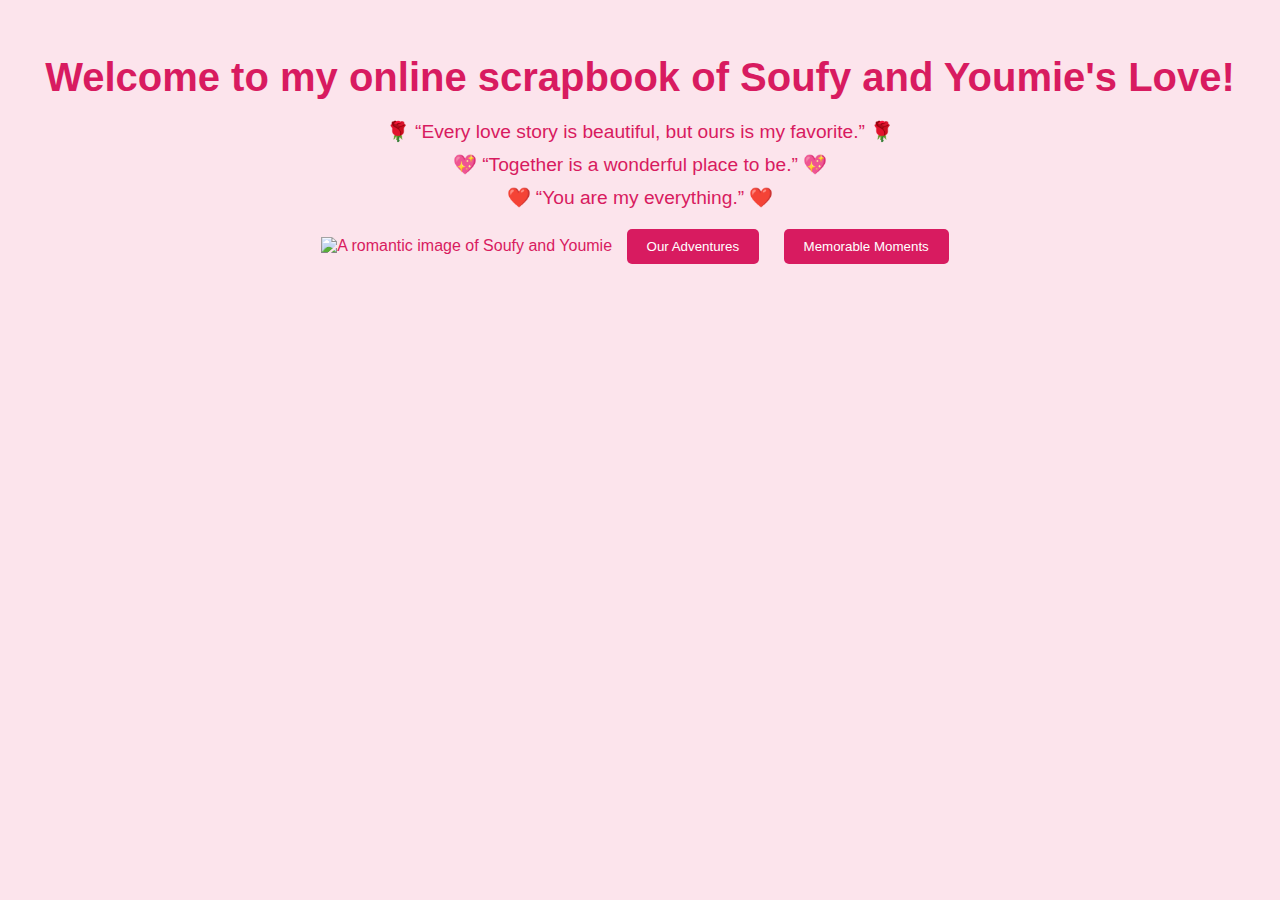
==== index.html @ 52926483 "Update index.html" ====
<!DOCTYPE html>
<html lang="en">
<head>
    <meta charset="UTF-8">
    <meta name="viewport" content="width=device-width, initial-scale=1.0">
    <title>Welcome to my online scrapbook of Soufy and Youmie's Love!</title>
    <link rel="stylesheet" href="styles.css">
</head>
<body>
    <h1>Welcome to my online scrapbook of Soufy and Youmie's Love!</h1>
    <p>🌹 “Every love story is beautiful, but ours is my favorite.” 🌹</p>
    <p>💖 “Together is a wonderful place to be.” 💖</p>
    <p>❤️ “You are my everything.” ❤️</p>
    <img src="love.jpg" alt="A romantic image of Soufy and Youmie" style="width:300px;height:auto;">
    <button onclick="navigateTo('page2.html')">Our Adventures</button>
    <button onclick="navigateTo('page3.html')">Memorable Moments</button>

    <script>
        function navigateTo(page) {
            window.location.href = page;
        }
    </script>
</body>
</html>
---- styles.css ----
body {
    font-family: 'Arial', sans-serif;
    text-align: center;
    padding: 20px;
    background-color: #fce4ec;
    color: #d81b60;
}

h1 {
    font-size: 2.5em;
    margin-bottom: 20px;
}

p {
    font-size: 1.2em;
    margin: 10px 0;
}

button {
    margin: 10px;
    padding: 10px 20px;
    background-color: #d81b60;
    color: white;
    border: none;
    border-radius: 5px;
    cursor: pointer;
}

button:hover {
    background-color: #c2185b;
}
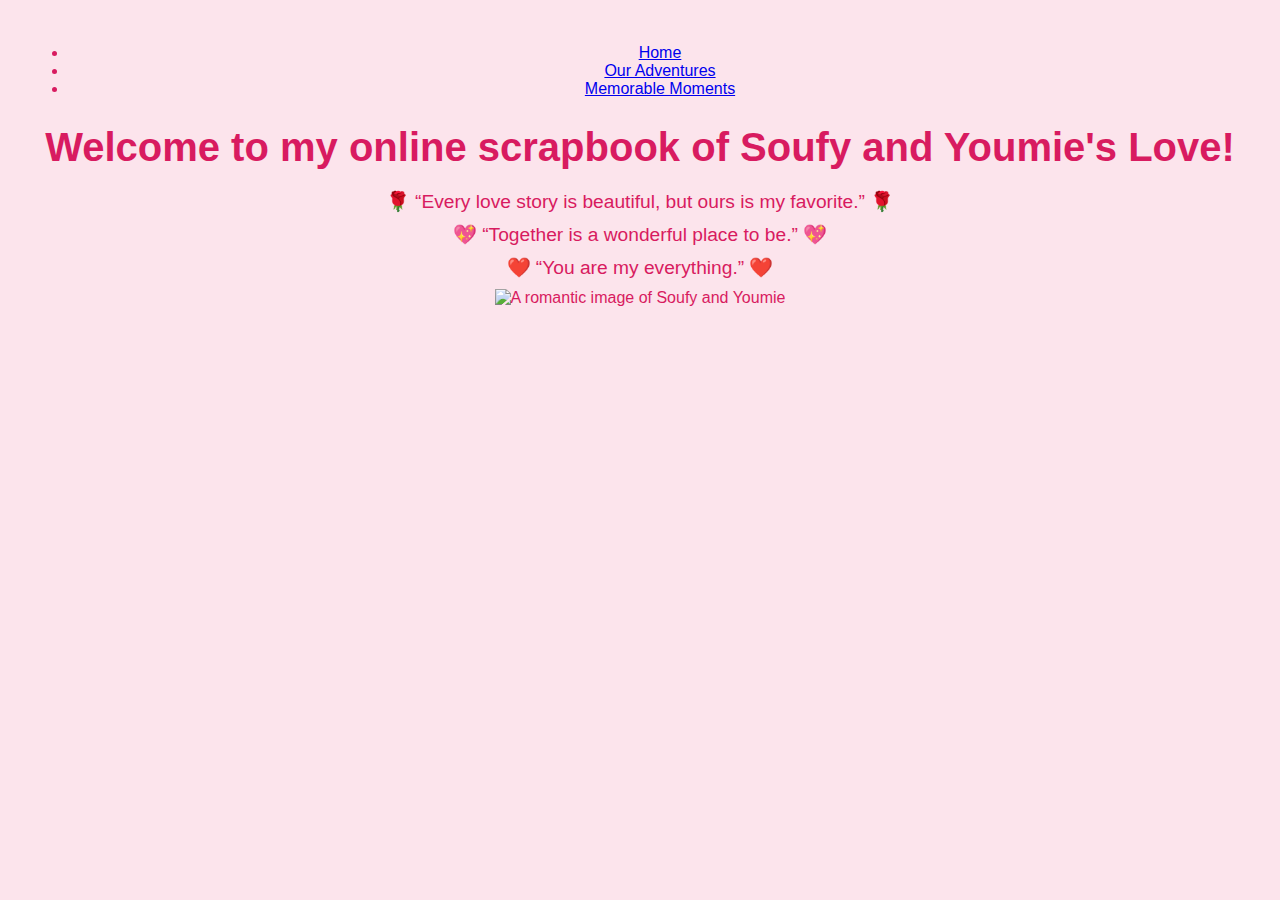
==== commit 0a6d2930: "Update index.html" ====
--- a/index.html
+++ b/index.html
@@ -7,18 +7,22 @@
     <link rel="stylesheet" href="styles.css">
 </head>
 <body>
-    <h1>Welcome to my online scrapbook of Soufy and Youmie's Love!</h1>
-    <p>🌹 “Every love story is beautiful, but ours is my favorite.” 🌹</p>
-    <p>💖 “Together is a wonderful place to be.” 💖</p>
-    <p>❤️ “You are my everything.” ❤️</p>
-    <img src="love.jpg" alt="A romantic image of Soufy and Youmie" style="width:300px;height:auto;">
-    <button onclick="navigateTo('page2.html')">Our Adventures</button>
-    <button onclick="navigateTo('page3.html')">Memorable Moments</button>
-
-    <script>
-        function navigateTo(page) {
-            window.location.href = page;
-        }
-    </script>
+    <div class="container">
+        <nav class="sidebar">
+            <ul>
+                <li><a href="index.html">Home</a></li>
+                <li><a href="page2.html">Our Adventures</a></li>
+                <li><a href="page3.html">Memorable Moments</a></li>
+            </ul>
+        </nav>
+        <main class="content">
+            <h1>Welcome to my online scrapbook of Soufy and Youmie's Love!</h1>
+            <p>🌹 “Every love story is beautiful, but ours is my favorite.” 🌹</p>
+            <p>💖 “Together is a wonderful place to be.” 💖</p>
+            <p>❤️ “You are my everything.” ❤️</p>
+            <img src="love.jpg" alt="A romantic image of Soufy and Youmie" style="width:300px;height:auto;">
+        </main>
+    </div>
+    <script src="scripts.js"></script>
 </body>
 </html>
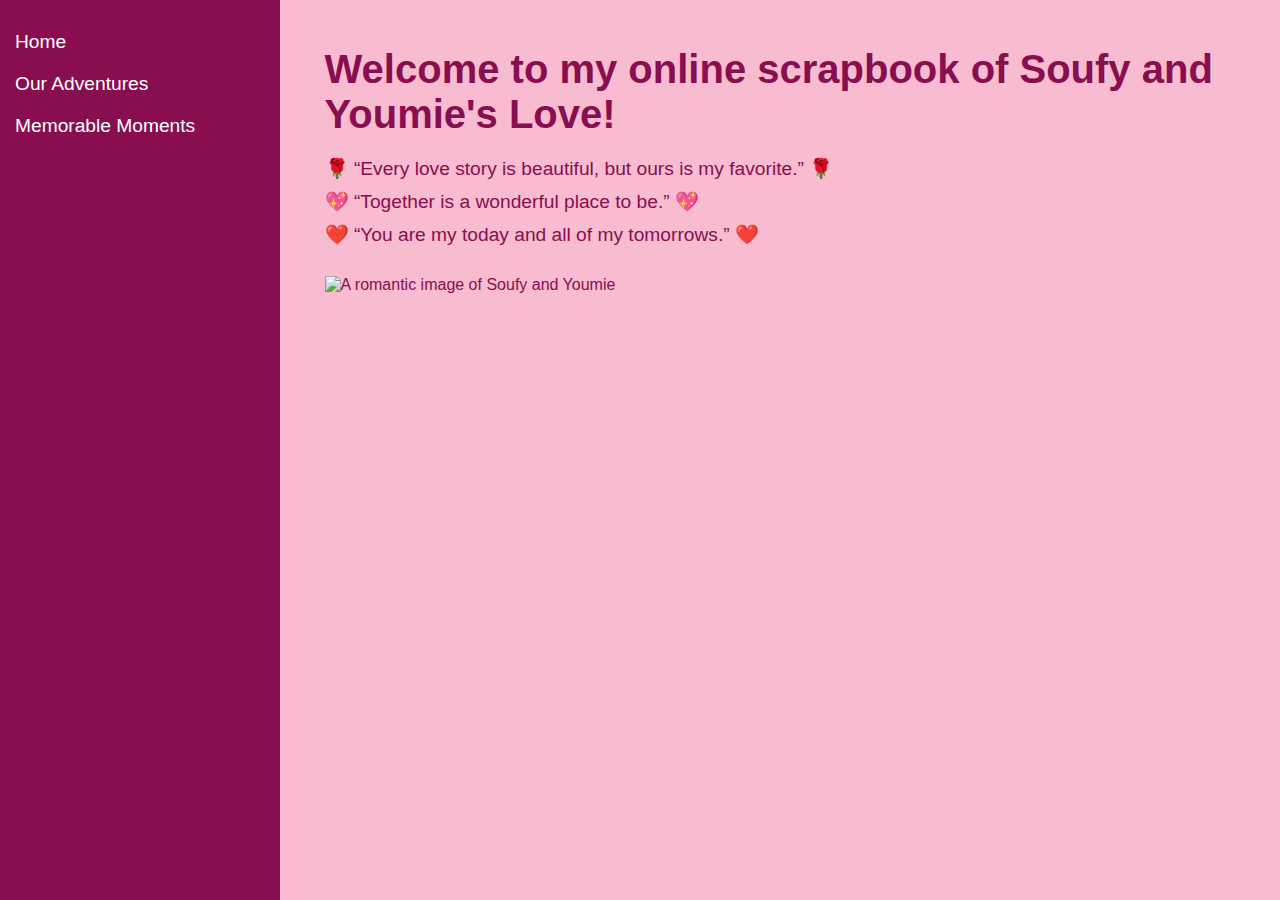
==== commit b3a0dce7: "Update index.html" ====
--- a/index.html
+++ b/index.html
@@ -8,7 +8,8 @@
 </head>
 <body>
     <div class="container">
-        <nav class="sidebar">
+        <button class="toggle-btn" onclick="toggleSidebar()">☰ Menu</button>
+        <nav id="sidebar" class="sidebar">
             <ul>
                 <li><a href="index.html">Home</a></li>
                 <li><a href="page2.html">Our Adventures</a></li>
@@ -19,7 +20,7 @@
             <h1>Welcome to my online scrapbook of Soufy and Youmie's Love!</h1>
             <p>🌹 “Every love story is beautiful, but ours is my favorite.” 🌹</p>
             <p>💖 “Together is a wonderful place to be.” 💖</p>
-            <p>❤️ “You are my everything.” ❤️</p>
+            <p>❤️ “You are my today and all of my tomorrows.” ❤️</p>
             <img src="love.jpg" alt="A romantic image of Soufy and Youmie" style="width:300px;height:auto;">
         </main>
     </div>
--- a/styles.css
+++ b/styles.css
@@ -1,9 +1,47 @@
 body {
     font-family: 'Arial', sans-serif;
-    text-align: center;
+    margin: 0;
+    padding: 0;
+    background-color: #f8bbd0;
+    color: #880e4f;
+}
+
+.container {
+    display: flex;
+}
+
+.sidebar {
+    width: 250px;
+    background-color: #880e4f;
+    padding: 15px;
+    color: white;
+    height: 100vh;
+    position: fixed;
+}
+
+.sidebar ul {
+    list-style-type: none;
+    padding: 0;
+}
+
+.sidebar ul li {
+    margin-bottom: 20px;
+}
+
+.sidebar ul li a {
+    text-decoration: none;
+    color: white;
+    font-size: 1.2em;
+}
+
+.sidebar ul li a:hover {
+    text-decoration: underline;
+}
+
+.content {
+    margin-left: 250px;
     padding: 20px;
-    background-color: #fce4ec;
-    color: #d81b60;
+    flex-grow: 1;
 }
 
 h1 {
@@ -16,16 +54,6 @@
     margin: 10px 0;
 }
 
-button {
-    margin: 10px;
-    padding: 10px 20px;
-    background-color: #d81b60;
-    color: white;
-    border: none;
-    border-radius: 5px;
-    cursor: pointer;
+img {
+    margin: 20px 0;
 }
-
-button:hover {
-    background-color: #c2185b;
-}
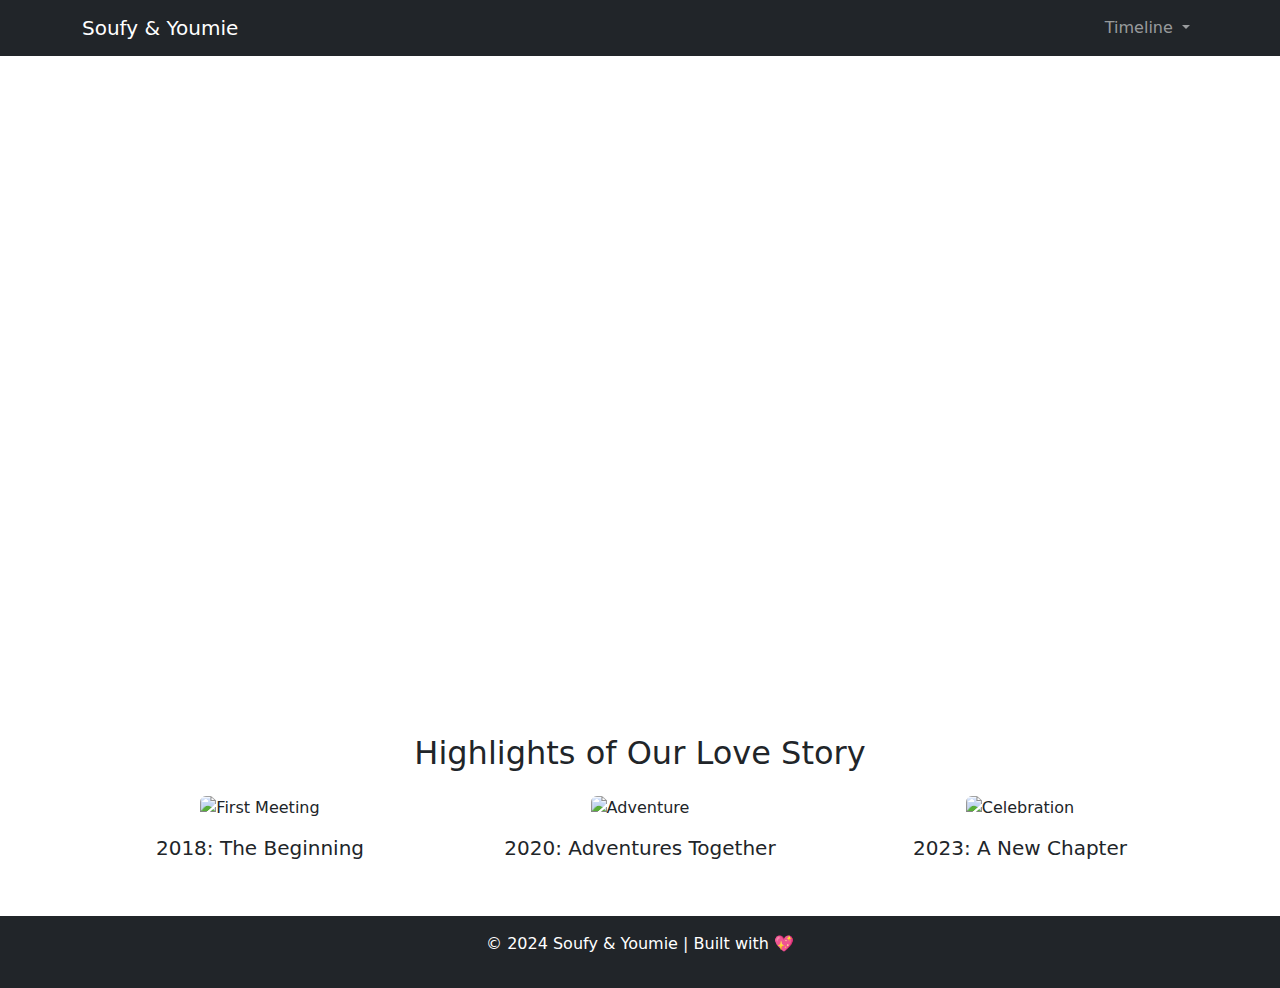
==== commit 82a58d2e: "Update index.html" ====
--- a/index.html
+++ b/index.html
@@ -3,27 +3,71 @@
 <head>
     <meta charset="UTF-8">
     <meta name="viewport" content="width=device-width, initial-scale=1.0">
-    <title>Welcome to my online scrapbook of Soufy and Youmie's Love!</title>
-    <link rel="stylesheet" href="styles.css">
+    <title>Soufy & Youmie: A Timeless Love Story</title>
+    <link href="https://cdn.jsdelivr.net/npm/bootstrap@5.3.0-alpha3/dist/css/bootstrap.min.css" rel="stylesheet">
+    <link rel="stylesheet" href="assets/css/styles.css">
 </head>
 <body>
-    <div class="container">
-        <button class="toggle-btn" onclick="toggleSidebar()">☰ Menu</button>
-        <nav id="sidebar" class="sidebar">
-            <ul>
-                <li><a href="index.html">Home</a></li>
-                <li><a href="page2.html">Our Adventures</a></li>
-                <li><a href="page3.html">Memorable Moments</a></li>
-            </ul>
-        </nav>
-        <main class="content">
-            <h1>Welcome to my online scrapbook of Soufy and Youmie's Love!</h1>
-            <p>🌹 “Every love story is beautiful, but ours is my favorite.” 🌹</p>
-            <p>💖 “Together is a wonderful place to be.” 💖</p>
-            <p>❤️ “You are my today and all of my tomorrows.” ❤️</p>
-            <img src="love.jpg" alt="A romantic image of Soufy and Youmie" style="width:300px;height:auto;">
-        </main>
-    </div>
-    <script src="scripts.js"></script>
+    <!-- Navigation -->
+    <nav class="navbar navbar-expand-lg navbar-dark bg-dark">
+        <div class="container">
+            <a class="navbar-brand" href="index.html">Soufy & Youmie</a>
+            <button class="navbar-toggler" type="button" data-bs-toggle="collapse" data-bs-target="#navbarNav" aria-controls="navbarNav" aria-expanded="false" aria-label="Toggle navigation">
+                <span class="navbar-toggler-icon"></span>
+            </button>
+            <div class="collapse navbar-collapse" id="navbarNav">
+                <ul class="navbar-nav ms-auto">
+                    <li class="nav-item dropdown">
+                        <a class="nav-link dropdown-toggle" href="#" id="yearsDropdown" role="button" data-bs-toggle="dropdown" aria-expanded="false">
+                            Timeline
+                        </a>
+                        <ul class="dropdown-menu" aria-labelledby="yearsDropdown">
+                            <li><a class="dropdown-item" href="pages/2018.html">2018</a></li>
+                            <li><a class="dropdown-item" href="pages/2019.html">2019</a></li>
+                            <li><a class="dropdown-item" href="pages/2020.html">2020</a></li>
+                            <li><a class="dropdown-item" href="pages/2021.html">2021</a></li>
+                            <li><a class="dropdown-item" href="pages/2022.html">2022</a></li>
+                            <li><a class="dropdown-item" href="pages/2023.html">2023</a></li>
+                            <li><a class="dropdown-item" href="pages/2024.html">2024</a></li>
+                        </ul>
+                    </li>
+                </ul>
+            </div>
+        </div>
+    </nav>
+
+    <!-- Hero Section -->
+    <header class="hero text-white text-center d-flex align-items-center justify-content-center" style="background: url('assets/images/hero.jpg') center/cover; height: 70vh;">
+        <h1 class="display-4 fw-bold">A Journey of Love</h1>
+    </header>
+
+    <!-- Highlights Section -->
+    <section class="py-5 text-center">
+        <div class="container">
+            <h2 class="mb-4">Highlights of Our Love Story</h2>
+            <div class="row">
+                <div class="col-lg-4">
+                    <img src="assets/images/highlight1.jpg" class="img-fluid rounded mb-3" alt="First Meeting">
+                    <h5>2018: The Beginning</h5>
+                </div>
+                <div class="col-lg-4">
+                    <img src="assets/images/highlight2.jpg" class="img-fluid rounded mb-3" alt="Adventure">
+                    <h5>2020: Adventures Together</h5>
+                </div>
+                <div class="col-lg-4">
+                    <img src="assets/images/highlight3.jpg" class="img-fluid rounded mb-3" alt="Celebration">
+                    <h5>2023: A New Chapter</h5>
+                </div>
+            </div>
+        </div>
+    </section>
+
+    <!-- Footer -->
+    <footer class="bg-dark text-white text-center py-3">
+        <p>&copy; 2024 Soufy & Youmie | Built with 💖</p>
+    </footer>
+
+    <script src="https://cdn.jsdelivr.net/npm/bootstrap@5.3.0-alpha3/dist/js/bootstrap.bundle.min.js"></script>
+    <script src="assets/js/scripts.js"></script>
 </body>
 </html>
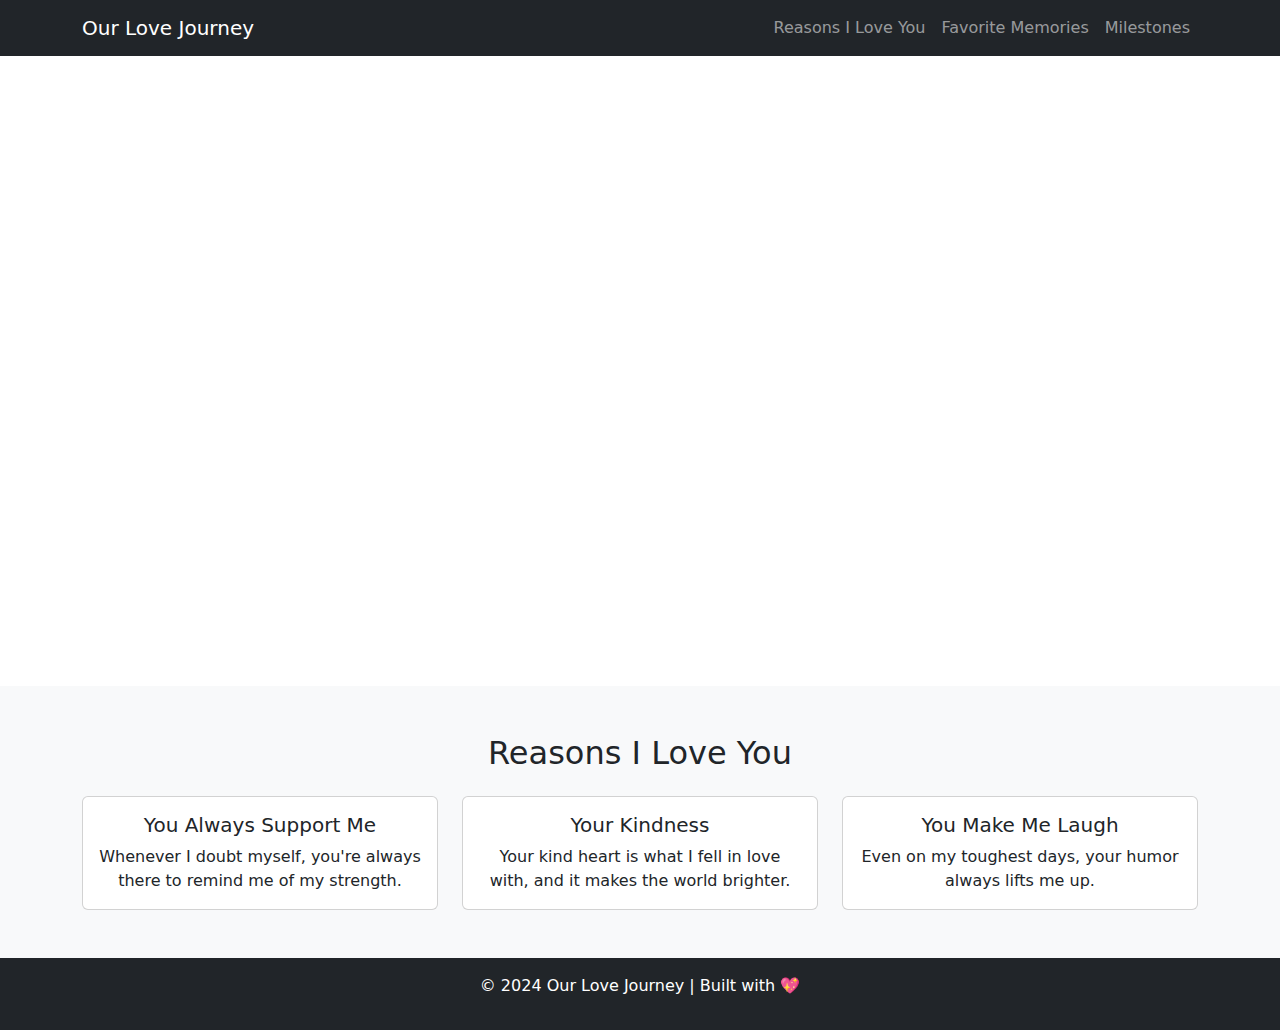
==== commit 28e295b3: "Update index.html" ====
--- a/index.html
+++ b/index.html
@@ -3,7 +3,7 @@
 <head>
     <meta charset="UTF-8">
     <meta name="viewport" content="width=device-width, initial-scale=1.0">
-    <title>Soufy & Youmie: A Timeless Love Story</title>
+    <title>Our Love Journey</title>
     <link href="https://cdn.jsdelivr.net/npm/bootstrap@5.3.0-alpha3/dist/css/bootstrap.min.css" rel="stylesheet">
     <link rel="stylesheet" href="assets/css/styles.css">
 </head>
@@ -11,26 +11,15 @@
     <!-- Navigation -->
     <nav class="navbar navbar-expand-lg navbar-dark bg-dark">
         <div class="container">
-            <a class="navbar-brand" href="index.html">Soufy & Youmie</a>
+            <a class="navbar-brand" href="index.html">Our Love Journey</a>
             <button class="navbar-toggler" type="button" data-bs-toggle="collapse" data-bs-target="#navbarNav" aria-controls="navbarNav" aria-expanded="false" aria-label="Toggle navigation">
                 <span class="navbar-toggler-icon"></span>
             </button>
             <div class="collapse navbar-collapse" id="navbarNav">
                 <ul class="navbar-nav ms-auto">
-                    <li class="nav-item dropdown">
-                        <a class="nav-link dropdown-toggle" href="#" id="yearsDropdown" role="button" data-bs-toggle="dropdown" aria-expanded="false">
-                            Timeline
-                        </a>
-                        <ul class="dropdown-menu" aria-labelledby="yearsDropdown">
-                            <li><a class="dropdown-item" href="pages/2018.html">2018</a></li>
-                            <li><a class="dropdown-item" href="pages/2019.html">2019</a></li>
-                            <li><a class="dropdown-item" href="pages/2020.html">2020</a></li>
-                            <li><a class="dropdown-item" href="pages/2021.html">2021</a></li>
-                            <li><a class="dropdown-item" href="pages/2022.html">2022</a></li>
-                            <li><a class="dropdown-item" href="pages/2023.html">2023</a></li>
-                            <li><a class="dropdown-item" href="pages/2024.html">2024</a></li>
-                        </ul>
-                    </li>
+                    <li class="nav-item"><a class="nav-link" href="#reasons">Reasons I Love You</a></li>
+                    <li class="nav-item"><a class="nav-link" href="#memories">Favorite Memories</a></li>
+                    <li class="nav-item"><a class="nav-link" href="#milestones">Milestones</a></li>
                 </ul>
             </div>
         </div>
@@ -38,25 +27,38 @@
 
     <!-- Hero Section -->
     <header class="hero text-white text-center d-flex align-items-center justify-content-center" style="background: url('assets/images/hero.jpg') center/cover; height: 70vh;">
-        <h1 class="display-4 fw-bold">A Journey of Love</h1>
+        <h1 class="display-4 fw-bold">Our Love Journey</h1>
+        <p class="lead">"Every moment with you is a treasure."</p>
     </header>
 
-    <!-- Highlights Section -->
-    <section class="py-5 text-center">
+    <!-- Reasons I Love You -->
+    <section id="reasons" class="py-5 bg-light text-center">
         <div class="container">
-            <h2 class="mb-4">Highlights of Our Love Story</h2>
+            <h2 class="mb-4">Reasons I Love You</h2>
             <div class="row">
                 <div class="col-lg-4">
-                    <img src="assets/images/highlight1.jpg" class="img-fluid rounded mb-3" alt="First Meeting">
-                    <h5>2018: The Beginning</h5>
+                    <div class="card">
+                        <div class="card-body">
+                            <h5 class="card-title">You Always Support Me</h5>
+                            <p class="card-text">Whenever I doubt myself, you're always there to remind me of my strength.</p>
+                        </div>
+                    </div>
                 </div>
                 <div class="col-lg-4">
-                    <img src="assets/images/highlight2.jpg" class="img-fluid rounded mb-3" alt="Adventure">
-                    <h5>2020: Adventures Together</h5>
+                    <div class="card">
+                        <div class="card-body">
+                            <h5 class="card-title">Your Kindness</h5>
+                            <p class="card-text">Your kind heart is what I fell in love with, and it makes the world brighter.</p>
+                        </div>
+                    </div>
                 </div>
                 <div class="col-lg-4">
-                    <img src="assets/images/highlight3.jpg" class="img-fluid rounded mb-3" alt="Celebration">
-                    <h5>2023: A New Chapter</h5>
+                    <div class="card">
+                        <div class="card-body">
+                            <h5 class="card-title">You Make Me Laugh</h5>
+                            <p class="card-text">Even on my toughest days, your humor always lifts me up.</p>
+                        </div>
+                    </div>
                 </div>
             </div>
         </div>
@@ -64,10 +66,9 @@
 
     <!-- Footer -->
     <footer class="bg-dark text-white text-center py-3">
-        <p>&copy; 2024 Soufy & Youmie | Built with 💖</p>
+        <p>&copy; 2024 Our Love Journey | Built with 💖</p>
     </footer>
 
     <script src="https://cdn.jsdelivr.net/npm/bootstrap@5.3.0-alpha3/dist/js/bootstrap.bundle.min.js"></script>
-    <script src="assets/js/scripts.js"></script>
 </body>
 </html>
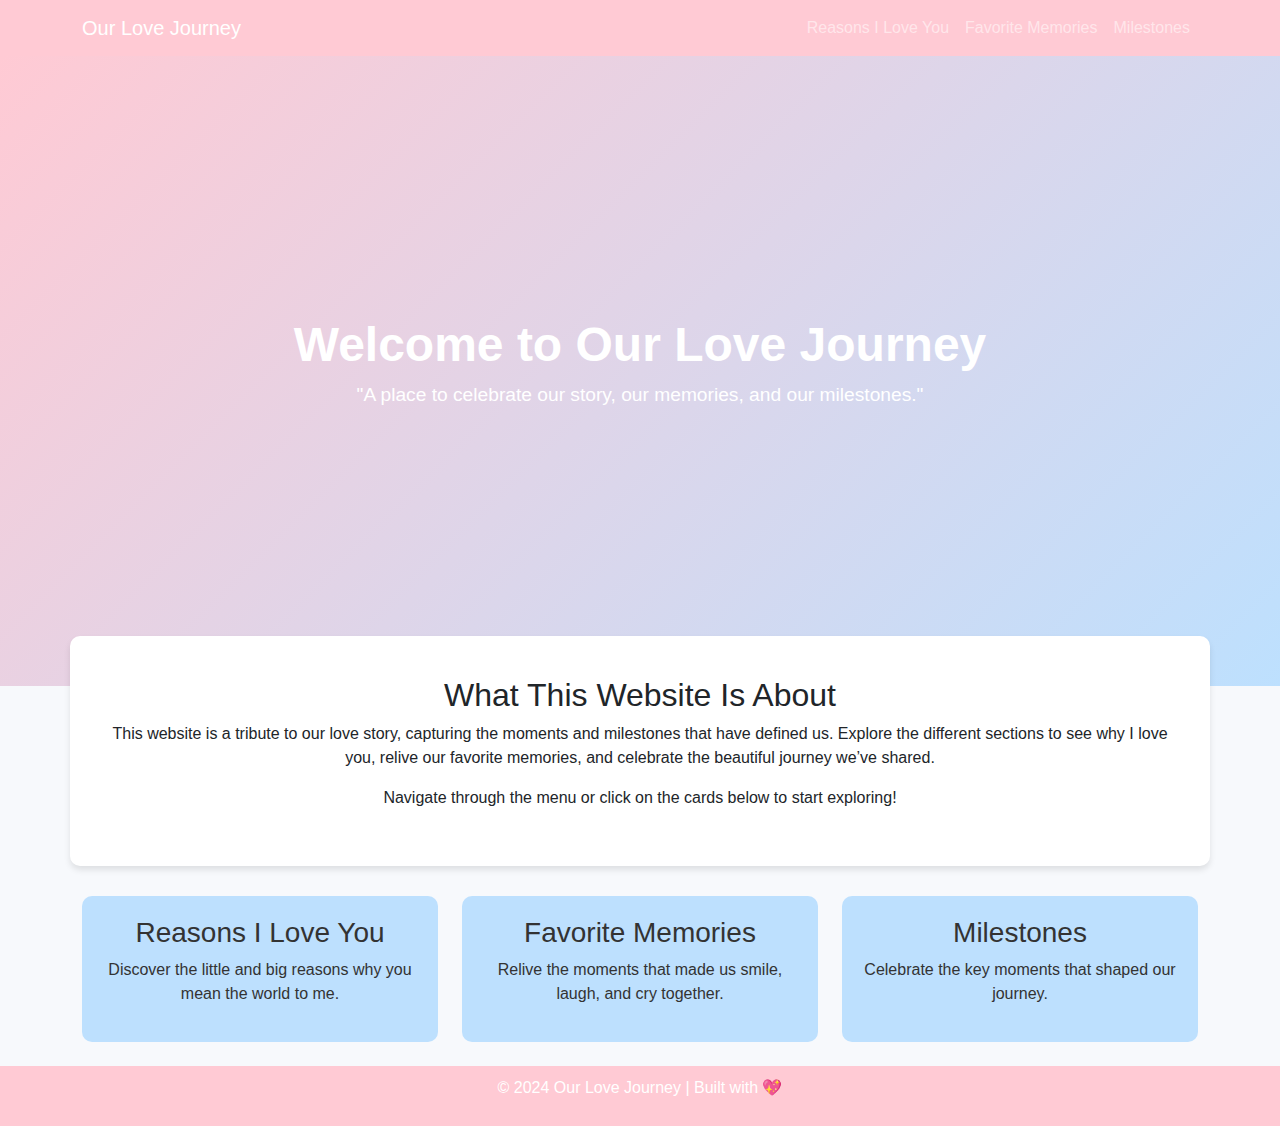
==== commit c2203063: "Update index.html" ====
--- a/index.html
+++ b/index.html
@@ -5,13 +5,68 @@
     <meta name="viewport" content="width=device-width, initial-scale=1.0">
     <title>Our Love Journey</title>
     <link href="https://cdn.jsdelivr.net/npm/bootstrap@5.3.0-alpha3/dist/css/bootstrap.min.css" rel="stylesheet">
-    <link rel="stylesheet" href="assets/css/styles.css">
+    <style>
+        body {
+            font-family: Arial, sans-serif;
+            background-color: #f7f9fc; /* Light blue background */
+        }
+        .navbar {
+            background-color: #ffcad4; /* Soft pink */
+        }
+        .hero {
+            background: linear-gradient(135deg, #ffcad4, #bde0fe); /* Pink to light blue gradient */
+            color: #fff;
+            height: 70vh;
+            display: flex;
+            flex-direction: column;
+            justify-content: center;
+            align-items: center;
+            text-align: center;
+        }
+        .hero h1 {
+            font-size: 3rem;
+            font-weight: bold;
+        }
+        .hero p {
+            font-size: 1.2rem;
+        }
+        .intro-section {
+            background-color: #ffffff; /* White section */
+            padding: 40px;
+            text-align: center;
+            border-radius: 10px;
+            margin-top: -50px;
+            box-shadow: 0 4px 6px rgba(0, 0, 0, 0.1);
+        }
+        .nav-cards {
+            margin-top: 30px;
+        }
+        .nav-card {
+            background-color: #bde0fe; /* Light blue */
+            color: #333;
+            border: none;
+            padding: 20px;
+            text-align: center;
+            border-radius: 10px;
+            transition: transform 0.3s ease, background-color 0.3s ease;
+        }
+        .nav-card:hover {
+            background-color: #ffcad4; /* Soft pink on hover */
+            transform: scale(1.05);
+        }
+        footer {
+            background-color: #ffcad4;
+            color: #fff;
+            padding: 10px 0;
+            text-align: center;
+        }
+    </style>
 </head>
 <body>
     <!-- Navigation -->
-    <nav class="navbar navbar-expand-lg navbar-dark bg-dark">
+    <nav class="navbar navbar-expand-lg navbar-dark">
         <div class="container">
-            <a class="navbar-brand" href="index.html">Our Love Journey</a>
+            <a class="navbar-brand" href="#">Our Love Journey</a>
             <button class="navbar-toggler" type="button" data-bs-toggle="collapse" data-bs-target="#navbarNav" aria-controls="navbarNav" aria-expanded="false" aria-label="Toggle navigation">
                 <span class="navbar-toggler-icon"></span>
             </button>
@@ -26,46 +81,44 @@
     </nav>
 
     <!-- Hero Section -->
-    <header class="hero text-white text-center d-flex align-items-center justify-content-center" style="background: url('assets/images/hero.jpg') center/cover; height: 70vh;">
-        <h1 class="display-4 fw-bold">Our Love Journey</h1>
-        <p class="lead">"Every moment with you is a treasure."</p>
+    <header class="hero">
+        <h1>Welcome to Our Love Journey</h1>
+        <p>"A place to celebrate our story, our memories, and our milestones."</p>
     </header>
 
-    <!-- Reasons I Love You -->
-    <section id="reasons" class="py-5 bg-light text-center">
-        <div class="container">
-            <h2 class="mb-4">Reasons I Love You</h2>
-            <div class="row">
-                <div class="col-lg-4">
-                    <div class="card">
-                        <div class="card-body">
-                            <h5 class="card-title">You Always Support Me</h5>
-                            <p class="card-text">Whenever I doubt myself, you're always there to remind me of my strength.</p>
-                        </div>
-                    </div>
+    <!-- Introduction Section -->
+    <section class="intro-section container">
+        <h2>What This Website Is About</h2>
+        <p>This website is a tribute to our love story, capturing the moments and milestones that have defined us. Explore the different sections to see why I love you, relive our favorite memories, and celebrate the beautiful journey we’ve shared.</p>
+        <p>Navigate through the menu or click on the cards below to start exploring!</p>
+    </section>
+
+    <!-- Navigation Cards -->
+    <section class="nav-cards container">
+        <div class="row">
+            <div class="col-md-4 mb-4">
+                <div class="nav-card">
+                    <h3>Reasons I Love You</h3>
+                    <p>Discover the little and big reasons why you mean the world to me.</p>
                 </div>
-                <div class="col-lg-4">
-                    <div class="card">
-                        <div class="card-body">
-                            <h5 class="card-title">Your Kindness</h5>
-                            <p class="card-text">Your kind heart is what I fell in love with, and it makes the world brighter.</p>
-                        </div>
-                    </div>
+            </div>
+            <div class="col-md-4 mb-4">
+                <div class="nav-card">
+                    <h3>Favorite Memories</h3>
+                    <p>Relive the moments that made us smile, laugh, and cry together.</p>
                 </div>
-                <div class="col-lg-4">
-                    <div class="card">
-                        <div class="card-body">
-                            <h5 class="card-title">You Make Me Laugh</h5>
-                            <p class="card-text">Even on my toughest days, your humor always lifts me up.</p>
-                        </div>
-                    </div>
+            </div>
+            <div class="col-md-4 mb-4">
+                <div class="nav-card">
+                    <h3>Milestones</h3>
+                    <p>Celebrate the key moments that shaped our journey.</p>
                 </div>
             </div>
         </div>
     </section>
 
     <!-- Footer -->
-    <footer class="bg-dark text-white text-center py-3">
+    <footer>
         <p>&copy; 2024 Our Love Journey | Built with 💖</p>
     </footer>
 
